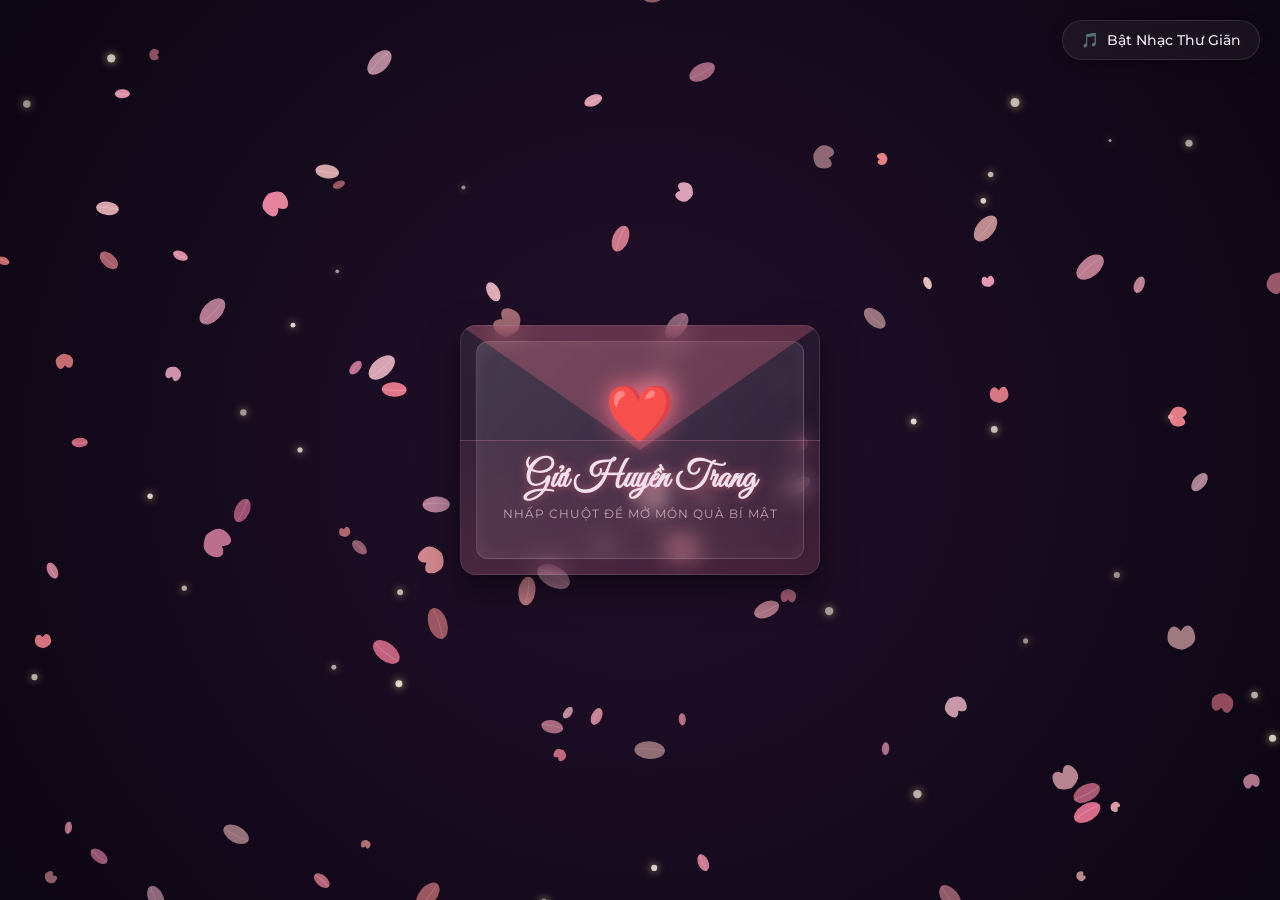
==== 3/index.html @ fb489761 "feat: add romantic greeting card website for Huyen Trang" ====
<!DOCTYPE html>
<html lang="vi">
<head>
    <meta charset="UTF-8">
    <meta name="viewport" content="width=device-width, initial-scale=1.0">
    <title>Gửi Tặng Huyền Trang 🌸</title>
    <link rel="stylesheet" href="style.css">
    <!-- Google Fonts for romantic and premium typography -->
    <link rel="preconnect" href="https://fonts.googleapis.com">
    <link rel="preconnect" href="https://fonts.gstatic.com" crossorigin>
    <link href="https://fonts.googleapis.com/css2?family=Great+Vibes&family=Montserrat:wght@300;400;600&family=Playfair+Display:ital,wght@0,400;0,700;1,400&display=swap" rel="stylesheet">
</head>
<body>
    <!-- Canvas for floating petals, sparkles, and hearts -->
    <canvas id="particle-canvas"></canvas>

    <!-- Ambient Music Toggle -->
    <button id="music-btn" aria-label="Bật/Tắt nhạc">
        <span class="icon">🎵</span>
        <span class="text">Bật Nhạc Thư Giãn</span>
    </button>

    <div class="app-container">
        <!-- Interactive Envelope Container -->
        <div class="envelope-container" id="envelope-section">
            <div class="envelope-wrapper" id="envelope-wrapper">
                <div class="envelope" id="envelope-element">
                    <div class="flap"></div>
                    <div class="pocket"></div>
                    <div class="letter">
                        <div class="heart-seal">❤️</div>
                        <h2 class="envelope-title">Gửi Huyền Trang</h2>
                        <p class="envelope-tip">Nhấp chuột để mở món quà bí mật</p>
                    </div>
                </div>
            </div>
        </div>

        <!-- Magical Bouquet and Card Display (Initially Hidden) -->
        <div class="main-content hidden" id="main-content-section">
            <div class="bouquet-panel">
                <div class="glow-ring"></div>
                <div class="bouquet-frame">
                    <img src="flower_bouquet.jpg" alt="Bó hoa xinh tươi tặng Huyền Trang" class="bouquet-img">
                </div>
                <!-- Shimmering particles emanating from the bouquet -->
                <div class="bouquet-sparkles" id="bouquet-sparkles"></div>
            </div>

            <div class="card-panel">
                <div class="card-glass">
                    <div class="card-header">
                        <span class="sparkle-icon">✨</span>
                        <h1 class="card-title">Tặng Huyền Trang</h1>
                        <span class="sparkle-icon">✨</span>
                    </div>
                    <div class="card-body">
                        <p class="message-line"><b>H</b>uyền diệu nụ cười nghiêng nắng sớm,</p>
                        <p class="message-line"><b>T</b>rang đài thanh nhã tựa mây bồng.</p>
                        <p class="message-line"><b>H</b>ương sắc ngàn hoa khoe thắm nồng,</p>
                        <p class="message-line"><b>T</b>rọn vẹn niềm vui thỏa ước mong. 🌸</p>
                    </div>
                    <div class="card-footer">
                        <button class="action-btn" id="shower-btn">Tạo Mưa Hoa Rực Rỡ</button>
                    </div>
                </div>
            </div>
        </div>
    </div>

    <!-- Script loading -->
    <script src="script.js"></script>
</body>
</html>
---- 3/style.css ----
/* Reset & Base styling */
* {
    margin: 0;
    padding: 0;
    box-sizing: border-box;
}

:root {
    --primary-rose: #ff758c;
    --primary-gold: #ff7eb3;
    --accent-glow: rgba(255, 117, 140, 0.4);
    --glass-bg: rgba(255, 255, 255, 0.05);
    --glass-border: rgba(255, 255, 255, 0.1);
    --glass-shadow: 0 15px 35px rgba(0, 0, 0, 0.5);
    --text-main: #f3e9f4;
    --text-sub: #dfcbd7;
    --font-heading: 'Playfair Display', serif;
    --font-hand: 'Great Vibes', cursive;
    --font-body: 'Montserrat', sans-serif;
}

body {
    font-family: var(--font-body);
    background: radial-gradient(circle at center, #23112c 0%, #0c0512 100%);
    color: var(--text-main);
    min-height: 100vh;
    display: flex;
    justify-content: center;
    align-items: center;
    overflow-x: hidden;
    position: relative;
}

/* Background Canvas */
#particle-canvas {
    position: fixed;
    top: 0;
    left: 0;
    width: 100%;
    height: 100%;
    z-index: 1;
    pointer-events: none;
}

/* App Container */
.app-container {
    position: relative;
    width: 100%;
    max-width: 1200px;
    padding: 20px;
    display: flex;
    justify-content: center;
    align-items: center;
    z-index: 2;
    min-height: 100vh;
}

/* Ambient Music Button */
#music-btn {
    position: fixed;
    top: 20px;
    right: 20px;
    z-index: 100;
    background: var(--glass-bg);
    border: 1px solid var(--glass-border);
    backdrop-filter: blur(10px);
    -webkit-backdrop-filter: blur(10px);
    padding: 10px 18px;
    border-radius: 30px;
    color: var(--text-main);
    font-family: var(--font-body);
    font-size: 0.9rem;
    font-weight: 500;
    cursor: pointer;
    display: flex;
    align-items: center;
    gap: 8px;
    box-shadow: 0 4px 15px rgba(0, 0, 0, 0.2);
    transition: all 0.3s cubic-bezier(0.4, 0, 0.2, 1);
}

#music-btn:hover {
    background: rgba(255, 117, 140, 0.2);
    border-color: rgba(255, 117, 140, 0.4);
    transform: translateY(-2px);
    box-shadow: 0 6px 20px rgba(255, 117, 140, 0.2);
}

#music-btn.playing .icon {
    animation: rotateNote 3s linear infinite;
}

@keyframes rotateNote {
    from { transform: rotate(0deg); }
    to { transform: rotate(360deg); }
}

/* Envelope Closed Section */
.envelope-container {
    display: flex;
    justify-content: center;
    align-items: center;
    height: 400px;
    width: 100%;
    transition: opacity 0.8s ease, transform 0.8s ease;
}

.envelope-wrapper {
    position: relative;
    width: 360px;
    height: 250px;
    cursor: pointer;
    perspective: 1000px;
}

.envelope {
    position: relative;
    width: 100%;
    height: 100%;
    background: linear-gradient(135deg, rgba(255, 255, 255, 0.08) 0%, rgba(255, 255, 255, 0.02) 100%);
    border: 1px solid var(--glass-border);
    border-radius: 16px;
    box-shadow: var(--glass-shadow);
    backdrop-filter: blur(12px);
    -webkit-backdrop-filter: blur(12px);
    transform-style: preserve-3d;
    transition: transform 0.5s ease;
}

.envelope-wrapper:hover .envelope {
    transform: translateY(-8px) rotateX(5deg);
}

/* Flap */
.envelope .flap {
    position: absolute;
    top: -1px;
    left: -1px;
    width: calc(100% + 2px);
    height: 0;
    border-left: 180px solid transparent;
    border-right: 180px solid transparent;
    border-top: 125px solid rgba(255, 117, 140, 0.25);
    border-radius: 16px 16px 0 0;
    transform-origin: top;
    transition: transform 0.6s cubic-bezier(0.4, 0, 0.2, 1);
    z-index: 4;
}

.envelope.open .flap {
    transform: rotateX(180deg);
    border-top-color: rgba(255, 117, 140, 0.1);
    z-index: 1;
}

/* Pocket */
.envelope .pocket {
    position: absolute;
    bottom: -1px;
    left: -1px;
    width: calc(100% + 2px);
    height: 135px;
    background: linear-gradient(180deg, rgba(255, 117, 140, 0.05) 0%, rgba(255, 117, 140, 0.15) 100%);
    border-top: 1px solid var(--glass-border);
    border-radius: 0 0 16px 16px;
    z-index: 3;
}

/* Letter Card inside */
.envelope .letter {
    position: absolute;
    top: 15px;
    left: 15px;
    right: 15px;
    bottom: 15px;
    background: linear-gradient(135deg, rgba(255, 255, 255, 0.12) 0%, rgba(255, 255, 255, 0.04) 100%);
    border: 1px solid rgba(255, 255, 255, 0.15);
    border-radius: 12px;
    display: flex;
    flex-direction: column;
    align-items: center;
    justify-content: center;
    padding: 20px;
    transition: transform 0.8s cubic-bezier(0.4, 0, 0.2, 1);
    z-index: 2;
    text-align: center;
    box-shadow: inset 0 0 20px rgba(255, 255, 255, 0.05);
}

.envelope.open .letter {
    transform: translateY(-130px) scale(1.05);
    z-index: 5;
    box-shadow: 0 20px 40px rgba(0, 0, 0, 0.6);
}

.heart-seal {
    font-size: 3.5rem;
    cursor: pointer;
    filter: drop-shadow(0 0 12px var(--primary-rose));
    animation: heartBeat 1.8s infinite;
    transition: transform 0.3s ease;
}

.heart-seal:hover {
    transform: scale(1.15);
}

@keyframes heartBeat {
    0%, 100% { transform: scale(1); }
    30% { transform: scale(1.12); }
    45% { transform: scale(1.05); }
    60% { transform: scale(1.15); }
}

.envelope-title {
    font-family: var(--font-hand);
    font-size: 2.2rem;
    color: var(--primary-light);
    margin-top: 10px;
    margin-bottom: 5px;
    text-shadow: 0 0 8px rgba(255, 117, 140, 0.5);
}

.envelope-tip {
    font-size: 0.75rem;
    color: var(--text-sub);
    letter-spacing: 1px;
    text-transform: uppercase;
    opacity: 0.8;
}

/* Main Content Open Section */
.main-content {
    display: flex;
    flex-direction: row;
    align-items: center;
    justify-content: space-around;
    gap: 40px;
    width: 100%;
    opacity: 1;
    transform: scale(1);
    transition: opacity 1.2s cubic-bezier(0.4, 0, 0.2, 1), transform 1.2s cubic-bezier(0.4, 0, 0.2, 1);
}

.main-content.hidden {
    display: none;
    opacity: 0;
    transform: scale(0.9) translateY(40px);
}

/* Bouquet Panel */
.bouquet-panel {
    flex: 1;
    max-width: 480px;
    display: flex;
    justify-content: center;
    align-items: center;
    position: relative;
}

.glow-ring {
    position: absolute;
    width: 320px;
    height: 320px;
    border-radius: 50%;
    background: radial-gradient(circle, var(--accent-glow) 0%, rgba(255, 117, 140, 0) 70%);
    filter: blur(10px);
    animation: pulseGlow 4s ease-in-out infinite;
    z-index: 1;
}

@keyframes pulseGlow {
    0%, 100% { transform: scale(1); opacity: 0.6; }
    50% { transform: scale(1.18); opacity: 0.9; }
}

.bouquet-frame {
    position: relative;
    border-radius: 24px;
    overflow: hidden;
    border: 1px solid var(--glass-border);
    box-shadow: var(--glass-shadow), 0 0 30px var(--accent-glow);
    background: var(--glass-bg);
    backdrop-filter: blur(10px);
    -webkit-backdrop-filter: blur(10px);
    z-index: 2;
    animation: floatBouquet 6s ease-in-out infinite;
    transform-origin: center;
    width: 100%;
    aspect-ratio: 1/1;
}

.bouquet-img {
    width: 100%;
    height: 100%;
    object-fit: cover;
    display: block;
    transition: transform 0.5s ease;
}

.bouquet-frame:hover .bouquet-img {
    transform: scale(1.05);
}

@keyframes floatBouquet {
    0%, 100% { transform: translateY(0) rotate(0deg); }
    50% { transform: translateY(-15px) rotate(1deg); }
}

/* Sparkles emanating from bouquet */
.bouquet-sparkles {
    position: absolute;
    width: 100%;
    height: 100%;
    top: 0;
    left: 0;
    pointer-events: none;
    z-index: 3;
}

/* Card Panel */
.card-panel {
    flex: 1.2;
    max-width: 550px;
    z-index: 2;
}

.card-glass {
    background: linear-gradient(135deg, rgba(255, 255, 255, 0.07) 0%, rgba(255, 255, 255, 0.02) 100%);
    border: 1px solid var(--glass-border);
    border-radius: 24px;
    padding: 40px;
    box-shadow: var(--glass-shadow);
    backdrop-filter: blur(20px);
    -webkit-backdrop-filter: blur(20px);
    position: relative;
    overflow: hidden;
}

.card-glass::before {
    content: '';
    position: absolute;
    top: 0;
    left: -50%;
    width: 100%;
    height: 100%;
    background: linear-gradient(90deg, transparent, rgba(255, 255, 255, 0.04), transparent);
    transform: skewX(-25deg);
    transition: 0.75s;
    pointer-events: none;
}

.card-glass:hover::before {
    left: 120%;
}

.card-header {
    display: flex;
    justify-content: center;
    align-items: center;
    gap: 15px;
    margin-bottom: 25px;
}

.sparkle-icon {
    font-size: 1.5rem;
    color: var(--primary-gold);
    animation: sparkleGlow 2s infinite alternate;
}

@keyframes sparkleGlow {
    from { opacity: 0.3; transform: scale(0.8); }
    to { opacity: 1; transform: scale(1.2); }
}

.card-title {
    font-family: var(--font-hand);
    font-size: 3.5rem;
    font-weight: normal;
    text-align: center;
    background: linear-gradient(45deg, #ff758c 10%, #ff7eb3 50%, #ffc3a0 90%);
    -webkit-background-clip: text;
    -webkit-text-fill-color: transparent;
    filter: drop-shadow(0 2px 5px rgba(0, 0, 0, 0.3));
    letter-spacing: 1px;
}

.card-body {
    display: flex;
    flex-direction: column;
    gap: 18px;
    margin-bottom: 35px;
    text-align: center;
}

.message-line {
    font-size: 1.05rem;
    line-height: 1.8;
    color: var(--text-sub);
    opacity: 0;
    transform: translateY(15px);
    transition: opacity 0.8s ease, transform 0.8s ease;
}

/* Animations for progressive line reveal */
.main-content:not(.hidden) .message-line:nth-child(1) {
    opacity: 1;
    transform: translateY(0);
    transition-delay: 0.8s;
}

.main-content:not(.hidden) .message-line:nth-child(2) {
    opacity: 1;
    transform: translateY(0);
    transition-delay: 1.6s;
}

.main-content:not(.hidden) .message-line:nth-child(3) {
    opacity: 1;
    transform: translateY(0);
    transition-delay: 2.4s;
}

.main-content:not(.hidden) .message-line:nth-child(4) {
    opacity: 1;
    transform: translateY(0);
    transition-delay: 3.2s;
}

.card-footer {
    display: flex;
    justify-content: center;
}

.action-btn {
    background: linear-gradient(45deg, var(--primary-rose) 0%, var(--primary-gold) 100%);
    color: white;
    border: none;
    padding: 14px 30px;
    font-family: var(--font-body);
    font-size: 0.95rem;
    font-weight: 600;
    border-radius: 50px;
    cursor: pointer;
    box-shadow: 0 5px 20px rgba(255, 117, 140, 0.4);
    transition: all 0.3s cubic-bezier(0.4, 0, 0.2, 1);
    letter-spacing: 0.5px;
}

.action-btn:hover {
    transform: translateY(-3px) scale(1.03);
    box-shadow: 0 8px 25px rgba(255, 117, 140, 0.6), 0 0 15px rgba(255, 255, 255, 0.2);
}

.action-btn:active {
    transform: translateY(-1px);
}

/* Responsive adjustments */
@media (max-width: 900px) {
    .main-content {
        flex-direction: column;
        justify-content: center;
        gap: 30px;
        padding-top: 40px;
    }
    
    .bouquet-panel {
        max-width: 320px;
    }
    
    .card-panel {
        width: 100%;
        max-width: 480px;
    }
    
    .card-glass {
        padding: 30px 20px;
    }
    
    .card-title {
        font-size: 2.8rem;
    }
    
    .message-line {
        font-size: 0.95rem;
        line-height: 1.6;
    }
}

@media (max-width: 400px) {
    .envelope-wrapper {
        width: 300px;
        height: 210px;
    }
    .envelope .flap {
        border-left-width: 150px;
        border-right-width: 150px;
        border-top-width: 105px;
    }
    .envelope .pocket {
        height: 110px;
    }
    .envelope.open .letter {
        transform: translateY(-100px) scale(1.02);
    }
}
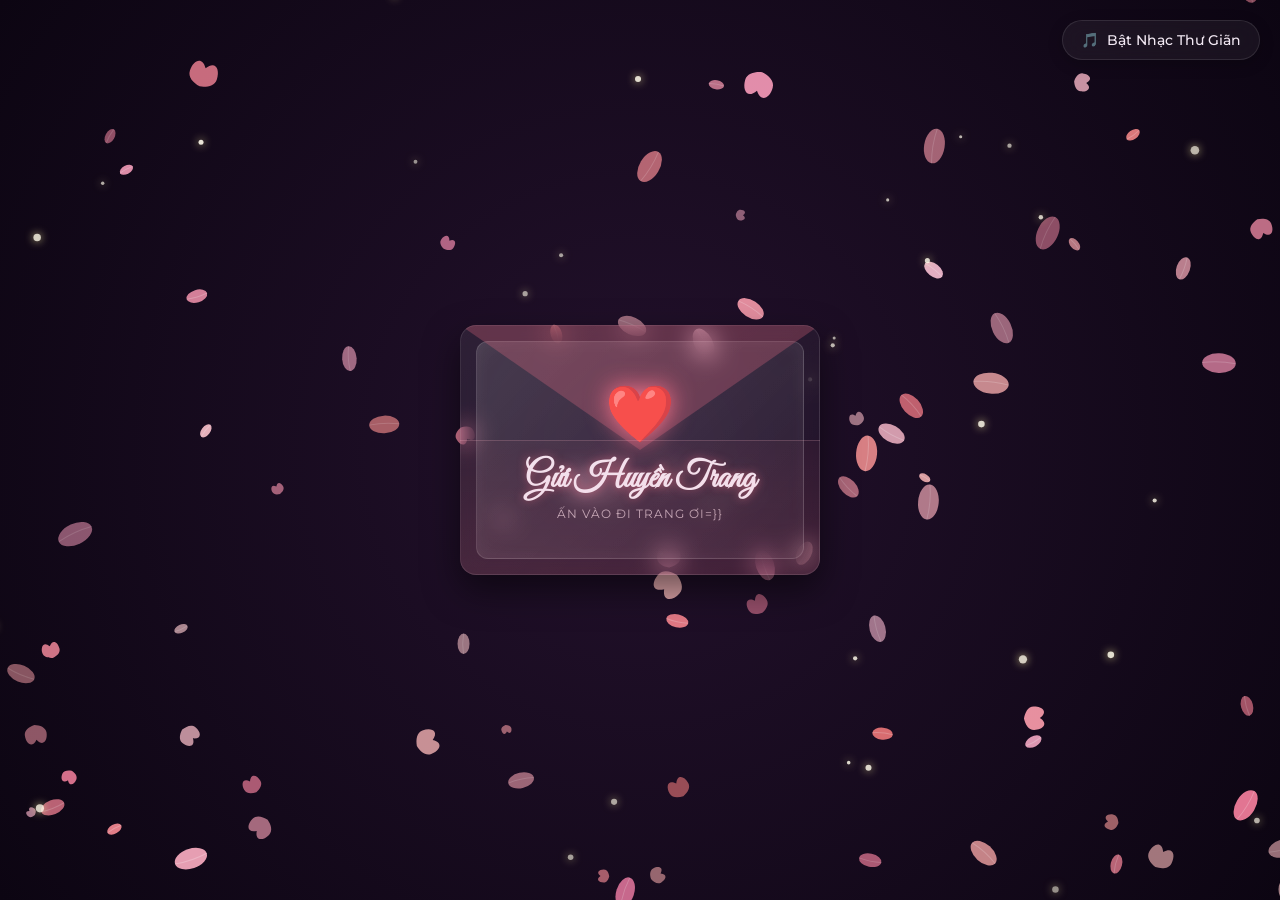
==== commit d948398b: "chore: update envelope tip text" ====
--- a/3/index.html
+++ b/3/index.html
@@ -1,74 +1,91 @@
-<!DOCTYPE html>
+<!doctype html>
 <html lang="vi">
-<head>
-    <meta charset="UTF-8">
-    <meta name="viewport" content="width=device-width, initial-scale=1.0">
+  <head>
+    <meta charset="UTF-8" />
+    <meta name="viewport" content="width=device-width, initial-scale=1.0" />
     <title>Gửi Tặng Huyền Trang 🌸</title>
-    <link rel="stylesheet" href="style.css">
+    <link rel="stylesheet" href="style.css" />
     <!-- Google Fonts for romantic and premium typography -->
-    <link rel="preconnect" href="https://fonts.googleapis.com">
-    <link rel="preconnect" href="https://fonts.gstatic.com" crossorigin>
-    <link href="https://fonts.googleapis.com/css2?family=Great+Vibes&family=Montserrat:wght@300;400;600&family=Playfair+Display:ital,wght@0,400;0,700;1,400&display=swap" rel="stylesheet">
-</head>
-<body>
+    <link rel="preconnect" href="https://fonts.googleapis.com" />
+    <link rel="preconnect" href="https://fonts.gstatic.com" crossorigin />
+    <link
+      href="https://fonts.googleapis.com/css2?family=Great+Vibes&family=Montserrat:wght@300;400;600&family=Playfair+Display:ital,wght@0,400;0,700;1,400&display=swap"
+      rel="stylesheet"
+    />
+  </head>
+  <body>
     <!-- Canvas for floating petals, sparkles, and hearts -->
     <canvas id="particle-canvas"></canvas>
 
     <!-- Ambient Music Toggle -->
     <button id="music-btn" aria-label="Bật/Tắt nhạc">
-        <span class="icon">🎵</span>
-        <span class="text">Bật Nhạc Thư Giãn</span>
+      <span class="icon">🎵</span>
+      <span class="text">Bật Nhạc Thư Giãn</span>
     </button>
 
     <div class="app-container">
-        <!-- Interactive Envelope Container -->
-        <div class="envelope-container" id="envelope-section">
-            <div class="envelope-wrapper" id="envelope-wrapper">
-                <div class="envelope" id="envelope-element">
-                    <div class="flap"></div>
-                    <div class="pocket"></div>
-                    <div class="letter">
-                        <div class="heart-seal">❤️</div>
-                        <h2 class="envelope-title">Gửi Huyền Trang</h2>
-                        <p class="envelope-tip">Nhấp chuột để mở món quà bí mật</p>
-                    </div>
-                </div>
+      <!-- Interactive Envelope Container -->
+      <div class="envelope-container" id="envelope-section">
+        <div class="envelope-wrapper" id="envelope-wrapper">
+          <div class="envelope" id="envelope-element">
+            <div class="flap"></div>
+            <div class="pocket"></div>
+            <div class="letter">
+              <div class="heart-seal">❤️</div>
+              <h2 class="envelope-title">Gửi Huyền Trang</h2>
+              <p class="envelope-tip">Ấn vào đi Trang ơi=}}</p>
             </div>
+          </div>
+        </div>
+      </div>
+
+      <!-- Magical Bouquet and Card Display (Initially Hidden) -->
+      <div class="main-content hidden" id="main-content-section">
+        <div class="bouquet-panel">
+          <div class="glow-ring"></div>
+          <div class="bouquet-frame">
+            <img
+              src="flower_bouquet.jpg"
+              alt="Bó hoa xinh tươi tặng Huyền Trang"
+              class="bouquet-img"
+            />
+          </div>
+          <!-- Shimmering particles emanating from the bouquet -->
+          <div class="bouquet-sparkles" id="bouquet-sparkles"></div>
         </div>
 
-        <!-- Magical Bouquet and Card Display (Initially Hidden) -->
-        <div class="main-content hidden" id="main-content-section">
-            <div class="bouquet-panel">
-                <div class="glow-ring"></div>
-                <div class="bouquet-frame">
-                    <img src="flower_bouquet.jpg" alt="Bó hoa xinh tươi tặng Huyền Trang" class="bouquet-img">
-                </div>
-                <!-- Shimmering particles emanating from the bouquet -->
-                <div class="bouquet-sparkles" id="bouquet-sparkles"></div>
+        <div class="card-panel">
+          <div class="card-glass">
+            <div class="card-header">
+              <span class="sparkle-icon">✨</span>
+              <h1 class="card-title">Tặng Huyền Trang</h1>
+              <span class="sparkle-icon">✨</span>
             </div>
-
-            <div class="card-panel">
-                <div class="card-glass">
-                    <div class="card-header">
-                        <span class="sparkle-icon">✨</span>
-                        <h1 class="card-title">Tặng Huyền Trang</h1>
-                        <span class="sparkle-icon">✨</span>
-                    </div>
-                    <div class="card-body">
-                        <p class="message-line"><b>H</b>uyền diệu nụ cười nghiêng nắng sớm,</p>
-                        <p class="message-line"><b>T</b>rang đài thanh nhã tựa mây bồng.</p>
-                        <p class="message-line"><b>H</b>ương sắc ngàn hoa khoe thắm nồng,</p>
-                        <p class="message-line"><b>T</b>rọn vẹn niềm vui thỏa ước mong. 🌸</p>
-                    </div>
-                    <div class="card-footer">
-                        <button class="action-btn" id="shower-btn">Tạo Mưa Hoa Rực Rỡ</button>
-                    </div>
-                </div>
+            <div class="card-body">
+              <p class="message-line">
+                <b>H</b>uyền diệu nụ cười nghiêng nắng sớm,
+              </p>
+              <p class="message-line">
+                <b>T</b>rang đài thanh nhã tựa mây bồng.
+              </p>
+              <p class="message-line">
+                <b>H</b>ương sắc ngàn hoa khoe thắm nồng,
+              </p>
+              <p class="message-line">
+                <b>T</b>rọn vẹn niềm vui thỏa ước mong. 🌸
+              </p>
             </div>
+            <div class="card-footer">
+              <button class="action-btn" id="shower-btn">
+                Tạo Mưa Hoa Rực Rỡ
+              </button>
+            </div>
+          </div>
         </div>
+      </div>
     </div>
 
     <!-- Script loading -->
     <script src="script.js"></script>
-</body>
+  </body>
 </html>
